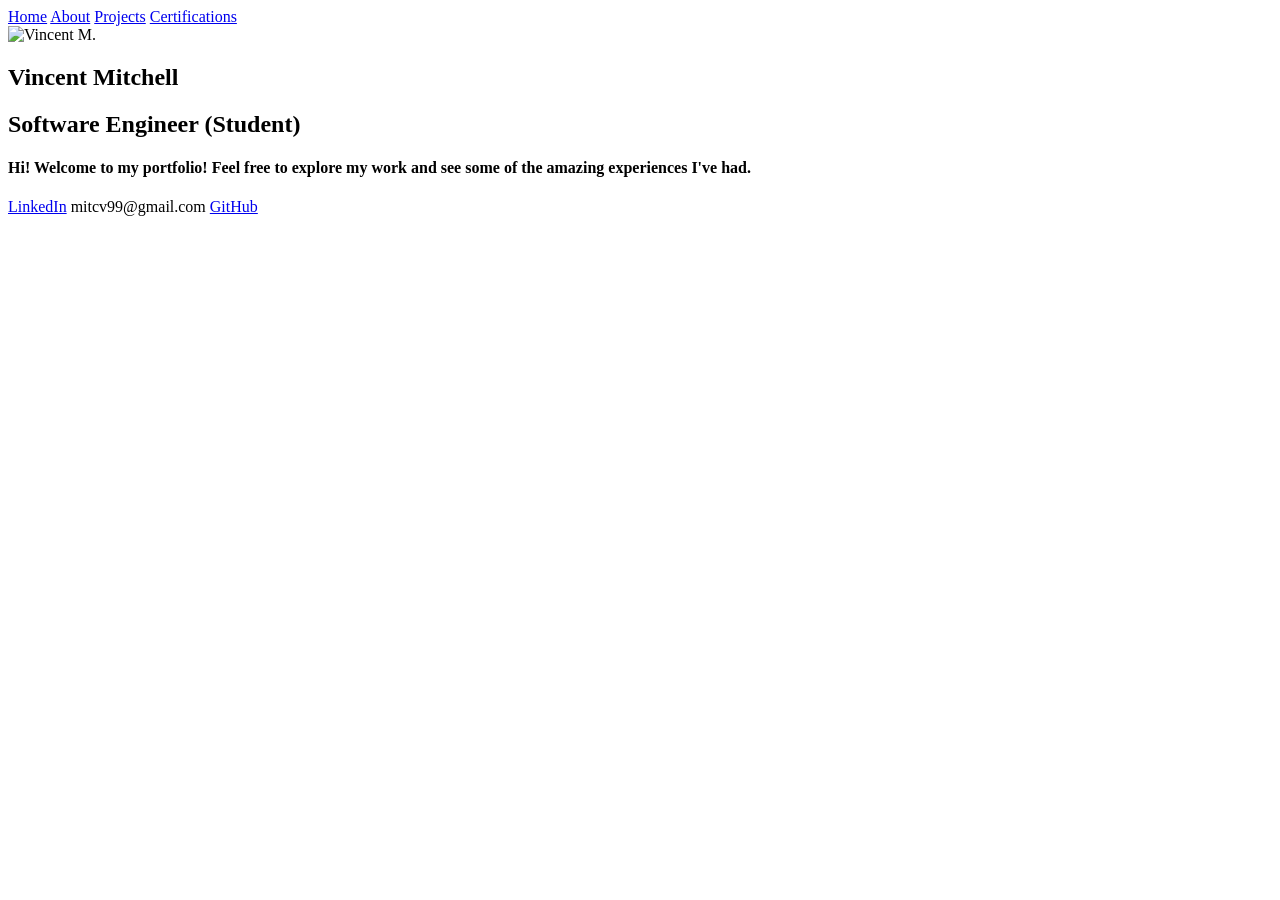
==== index.html @ 69d334fa "Add index.html for personal portfolio" ====
﻿<!DOCTYPE html>

<html lang="en" xmlns="http://www.w3.org/1999/xhtml">
<head>
    <meta charset="utf-8"/>
    <link rel="stylesheet" href="style_sheet/styles.css">
    <title>Home | Vincent M.</title>
</head>
<body>

  <header>
    
    <nav>
      <a href="index.html">Home</a>
      <a href="about_pg.html">About</a>
      <a href="project_pg_main.html">Projects</a>
      <a href="certs_pg.html">Certifications</a>
    </nav>
    
  </header>
  
  
  <main>
    
    <section class="container" id="profile_card">
      <img src="img_src/face_photo.jpg" alt="Vincent M." id="profile_photo"/>
      <div>
        <h1>Vincent Mitchell</h1>
        <h2>Software Engineer (Student)</h2>
      </div>
    </section>

    <section class="container">
      <h4>Hi! Welcome to my portfolio! Feel free to explore my work and see some of the amazing experiences I've had.</h4>
    </section>

    <section></section>
    
  </main>
  

  <footer>
    
    <nav>
      <div>
        <a href="https://www.linkedin.com/in/vincent-mitchell-01/" target="_blank">LinkedIn</a>
        <a>mitcv99@gmail.com</a>
        <a href="https://github.com/vmitchell-01" target="_blank">GitHub</a>
      </div>
    </nav>
    
  </footer>

</body>
</html>
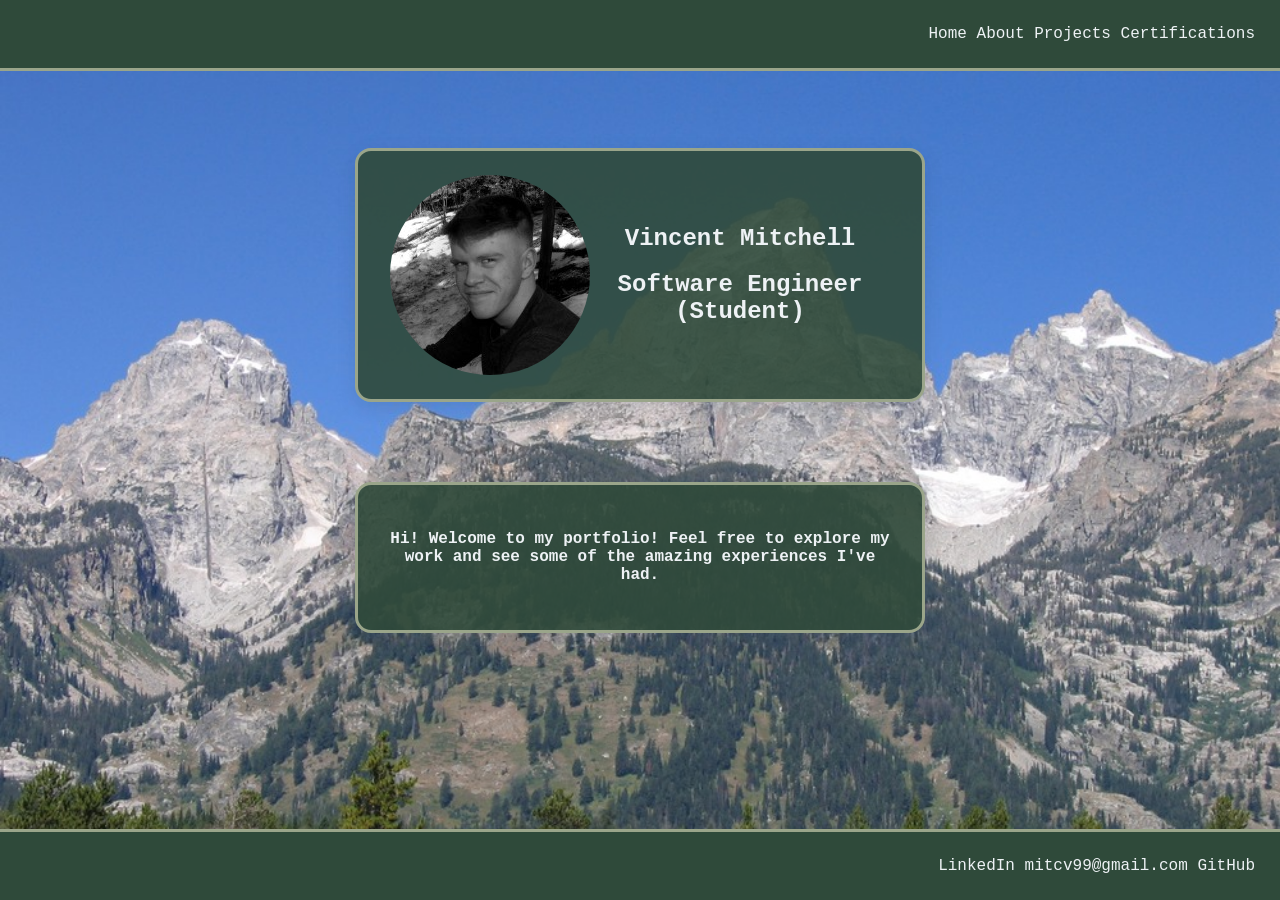
==== commit 1d5bbdd5: "Fix HTML structure and update stylesheet path" ====
--- a/index.html
+++ b/index.html
@@ -3,7 +3,7 @@
 <html lang="en" xmlns="http://www.w3.org/1999/xhtml">
 <head>
     <meta charset="utf-8"/>
-    <link rel="stylesheet" href="style_sheet/styles.css">
+    <link rel="stylesheet" href="/style_sheet/styles.css">
     <title>Home | Vincent M.</title>
 </head>
 <body>
@@ -52,4 +52,4 @@
   </footer>
 
 </body>
-</html>+</html>
--- a/style_sheet/styles.css
+++ b/style_sheet/styles.css
@@ -0,0 +1,166 @@
+﻿* {
+
+	/*font settings applied to all elements*/
+	font-family: Courier New, monospace, sans-serif;
+	color: #EEF2F5;
+
+}
+
+.project_btn {
+	/*settings for project buttons on projects_pg.html*/
+	background-color: #D4A441;
+	color: #EEF2F5;
+	border: none;
+	padding: 10px 20px;
+	border-radius: 5px;
+	text-decoration: none;
+	font-size: 16px;
+	transition: background-color 0.3s ease;
+}
+
+
+.about_pg, .project_pg {
+	/*settings for about page*/
+	display: flex;
+	flex-direction: row;
+	align-items: center;
+	justify-content: center;
+}
+
+.oval-photo {
+	/*settings for about page photo*/
+	border-radius: 50%;
+	object-fit: cover;
+	margin-left: 10rem;
+	margin-top: 4rem;
+
+	border: 3px solid #D4A441;
+	box-shadow: 0 6px 18px rgba(43, 58, 85, 0.15); 
+
+	position: relative;
+
+	max-width: 750px;
+
+}
+
+.prj_pic {
+	/*settings for project images on project_1.html*/
+	max-width: 100%;
+	height: auto;
+	border-radius: 8px;
+	margin-top: 1rem;
+}
+
+.project_features {
+	/*settings for project features on project_1.html*/
+	text-align: left;
+}
+
+#project_description {
+	/*settings for project description on project_1.html*/
+	position: sticky;
+	top: 100px;
+	align-self: flex-start;
+}
+
+body {
+
+	/*background image settings*/
+	background-image: url("../img_src/teton_background.jpg");
+	background-size: cover;
+	background-position: center;
+	background-repeat: no-repeat;
+	background-attachment: fixed;
+
+	/*padding and margin settings for body*/
+	padding-top: 60px;
+	padding-bottom: 50px;
+
+}
+
+#profile_photo {
+
+	/*settings for profile photo on home_pg.html*/
+	border-radius: 50%;
+	width: 200px;
+	height: 200px;
+	object-fit: cover;
+
+}
+
+.container {
+	
+	/*background settings for container cards*/
+	background-color: #2F4A3AE6;
+	border: 3px solid #9AA58A;
+	border-radius: 16px;
+	box-shadow: 0 6px 18px rgba(43, 58, 85, 0.15);
+
+	min-width: 300px;
+	max-width: 500px;
+	padding: 1.5rem 2rem;
+
+	display: flex;
+	align-items: center;
+	flex-direction: column;
+	
+	text-align: center;
+
+	margin: 5rem auto;
+
+}
+
+.container h3 {
+	margin-bottom: 0.5rem;
+}
+
+.container h3 + p {
+	margin-top: 0;
+}
+
+#profile_card {
+	/*exclusive settings for profile card on home_pg.html*/
+	display: flex;
+	align-items: right;
+	flex-direction: row;
+}
+
+header nav a:link, header nav a:visited, footer nav a:link, footer nav a:visited {
+	/*link settings for header and footer*/
+	color: #EEF2F5;
+	text-decoration: none;
+}
+
+header {
+	border-bottom: 3px solid #9AA58A;
+	
+	top: 0;
+}
+
+footer {
+	border-top: 3px solid #9AA58A;
+	
+	bottom: 0;
+}
+
+header, footer {
+
+	/*background settings for header and footer*/
+	background-color:#2F4A3A;
+	padding: 25px;
+
+	/*position settings for header and footer*/
+	position: fixed;
+	left: 0;
+	width: 100%;
+
+	display: flex;
+	justify-content: flex-end;
+	box-sizing: border-box;
+)
+
+header nav a:link, header nav a:visited, footer nav a:link, footer nav a:visited {
+	/*link settings for header and footer*/
+	color: #EEF2F5;
+	text-decoration: none;
+}
